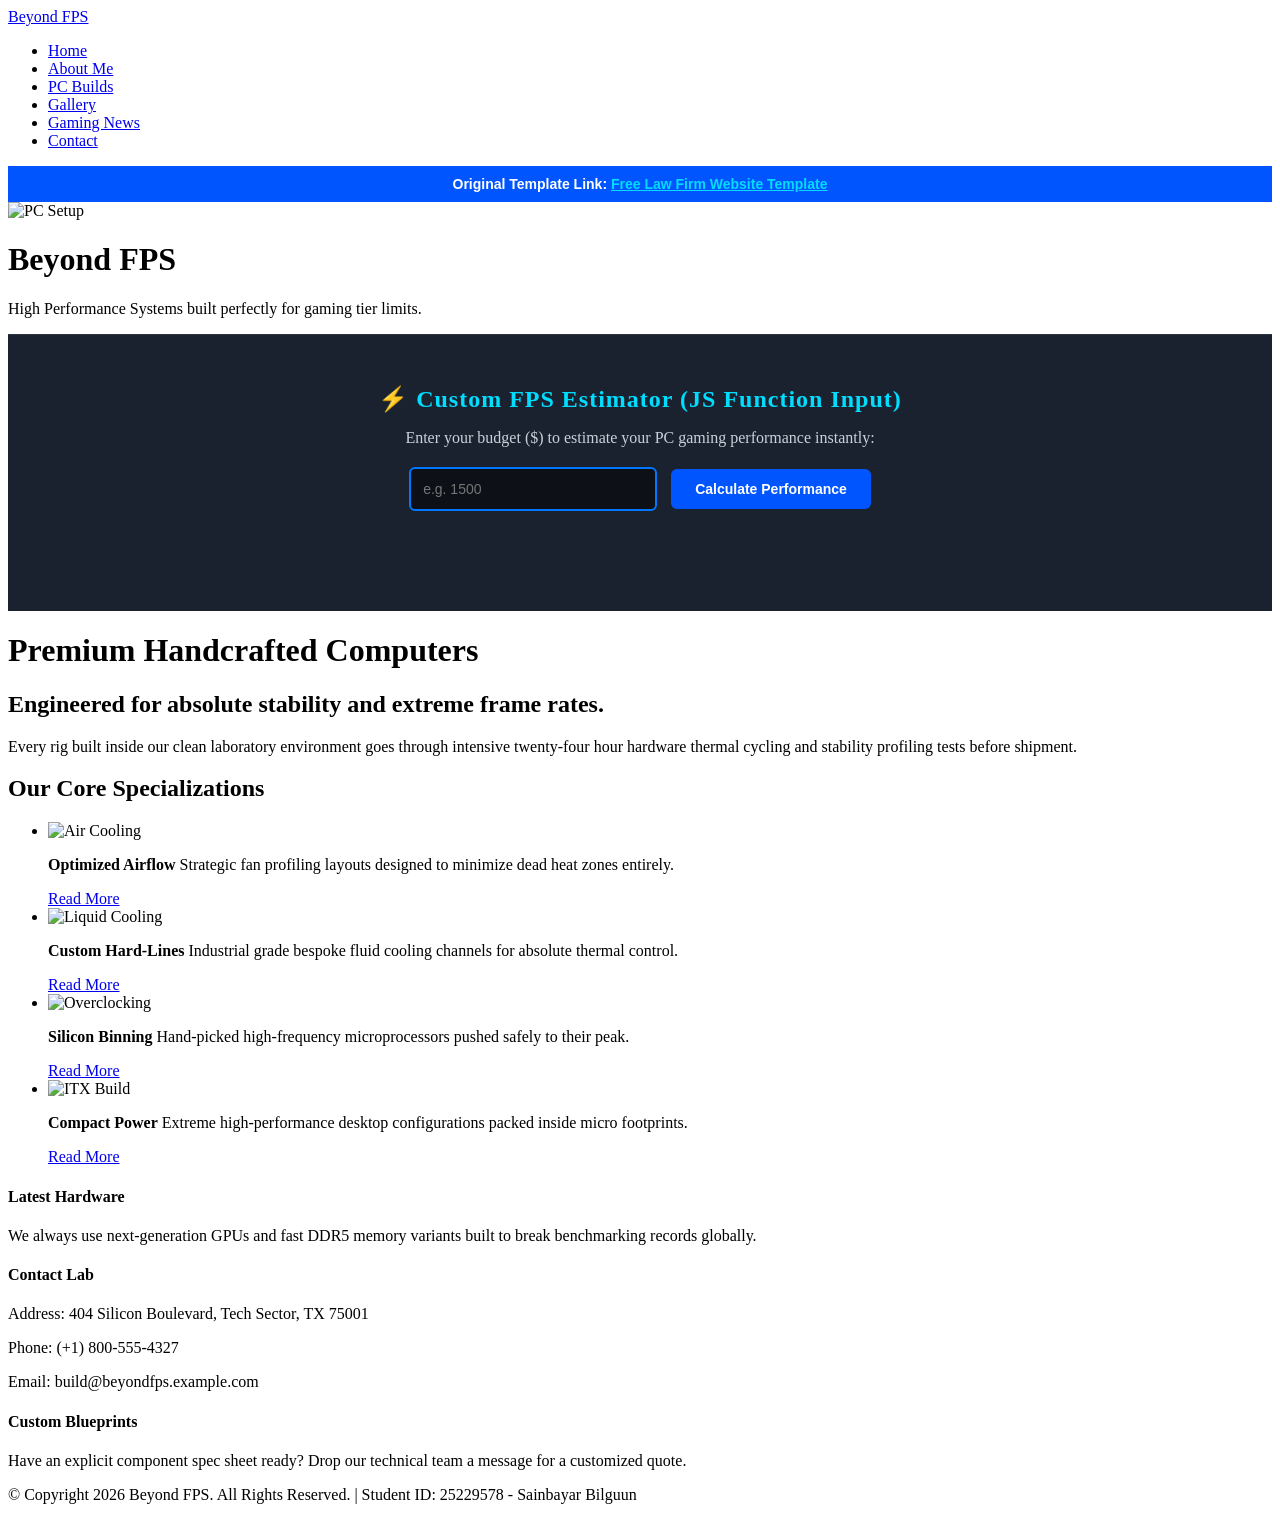
==== index.html @ d419c94a "Add files via upload" ====
<!doctype html>
<html>
  <head>
    <meta charset="UTF-8" />
    <title>Beyond FPS | Custom PC Lab</title>
    <link rel="stylesheet" href="css/style.css" type="text/css" />
  </head>
  <body>
    <div id="header">
      <div class="clearfix">
        <div class="logo">
          <a href="index.html">Beyond FPS</a>
        </div>
        <ul class="navigation">
          <li class="active"><a href="index.html">Home</a></li>
          <li><a href="about.html">About Me</a></li>
          <li><a href="practices.html">PC Builds</a></li>
          <li><a href="lawyers.html">Gallery</a></li>
          <li><a href="news.html">Gaming News</a></li>
          <li><a href="contact.html">Contact</a></li>
        </ul>
      </div>
    </div>

    <div style="background: #0055ff; text-align: center; padding: 10px 0">
      <p
        style="
          margin: 0;
          font-family: Arial, sans-serif;
          font-size: 14px;
          color: #fff;
          font-weight: bold;
        "
      >
        Original Template Link:
        <a
          href="https://freewebsitetemplates.com/preview/lawfirm/index.html"
          target="_blank"
          style="color: #00ddff; text-decoration: underline"
          >Free Law Firm Website Template</a
        >
      </p>
    </div>

    <div id="contents">
      <div id="adbox">
        <div class="clearfix">
          <img
            src="https://images.unsplash.com/photo-1591488320449-011701bb6704?w=596&auto=format&fit=crop"
            alt="PC Setup"
            height="382"
            width="596"
          />
          <div class="detail">
            <h1>Beyond FPS</h1>
            <p>
              High Performance Systems built perfectly for gaming tier limits.
            </p>
          </div>
        </div>
      </div>

      <div
        class="highlight"
        style="
          padding: 30px 0;
          border-top: 1px solid #30363d;
          background-color: #1a2230;
        "
      >
        <div
          class="clearfix"
          style="width: 940px; margin: 0 auto; text-align: center"
        >
          <h2 style="color: #00ddff; margin-bottom: 15px; letter-spacing: 1px">
            ⚡ Custom FPS Estimator (JS Function Input)
          </h2>
          <p style="color: #c9d1d9">
            Enter your budget ($) to estimate your PC gaming performance
            instantly:
          </p>

          <div style="margin: 20px 0">
            <input
              type="number"
              id="budgetInput"
              placeholder="e.g. 1500"
              style="
                padding: 12px;
                width: 220px;
                background: #0d1117;
                color: #fff;
                border: 2px solid #0077ff;
                border-radius: 6px;
                font-size: 14px;
                outline: none;
              "
            />
            <button
              onclick="calculateFPS()"
              style="
                padding: 12px 24px;
                background: #0055ff;
                color: white;
                border: none;
                border-radius: 6px;
                cursor: pointer;
                font-weight: bold;
                font-size: 14px;
                margin-left: 10px;
                transition: 0.3s;
              "
            >
              Calculate Performance
            </button>
          </div>

          <h3
            id="fpsResult"
            style="
              color: #00ddff;
              min-height: 30px;
              font-family: Arial, sans-serif;
              font-size: 20px;
              font-weight: bold;
            "
          ></h3>
        </div>
      </div>

      <div class="highlight">
        <div class="clearfix">
          <h1>Premium Handcrafted Computers</h1>
          <h2>Engineered for absolute stability and extreme frame rates.</h2>
          <p>
            Every rig built inside our clean laboratory environment goes through
            intensive twenty-four hour hardware thermal cycling and stability
            profiling tests before shipment.
          </p>
        </div>
      </div>

      <div class="featured">
        <h2>Our Core Specializations</h2>
        <ul class="clearfix">
          <li>
            <div class="frame1">
              <div class="box">
                <img
                  src="https://images.unsplash.com/photo-1542751371-adc38448a05e?w=187&auto=format&fit=crop"
                  alt="Air Cooling"
                  height="133"
                  width="187"
                />
              </div>
            </div>
            <p>
              <b>Optimized Airflow</b> Strategic fan profiling layouts designed
              to minimize dead heat zones entirely.
            </p>
            <a href="practices.html" class="more">Read More</a>
          </li>
          <li>
            <div class="frame1">
              <div class="box">
                <img
                  src="https://images.unsplash.com/photo-1600861195091-690c92f1d2cc?w=187&auto=format&fit=crop"
                  alt="Liquid Cooling"
                  height="133"
                  width="187"
                />
              </div>
            </div>
            <p>
              <b>Custom Hard-Lines</b> Industrial grade bespoke fluid cooling
              channels for absolute thermal control.
            </p>
            <a href="practices.html" class="more">Read More</a>
          </li>
          <li>
            <div class="frame1">
              <div class="box">
                <img
                  src="https://images.unsplash.com/photo-1587202372775-e229f172b9d7?w=187&auto=format&fit=crop"
                  alt="Overclocking"
                  height="133"
                  width="187"
                />
              </div>
            </div>
            <p>
              <b>Silicon Binning</b> Hand-picked high-frequency microprocessors
              pushed safely to their peak.
            </p>
            <a href="practices.html" class="more">Read More</a>
          </li>
          <li>
            <div class="frame1">
              <div class="box">
                <img
                  src="https://images.unsplash.com/photo-1555680202-c86f0e12f086?w=187&auto=format&fit=crop"
                  alt="ITX Build"
                  height="133"
                  width="187"
                />
              </div>
            </div>
            <p>
              <b>Compact Power</b> Extreme high-performance desktop
              configurations packed inside micro footprints.
            </p>
            <a href="practices.html" class="more">Read More</a>
          </li>
        </ul>
      </div>
    </div>
    <div id="footer">
      <div class="clearfix">
        <div class="section">
          <h4>Latest Hardware</h4>
          <p>
            We always use next-generation GPUs and fast DDR5 memory variants
            built to break benchmarking records globally.
          </p>
        </div>
        <div class="section contact">
          <h4>Contact Lab</h4>
          <p>
            <span>Address:</span> 404 Silicon Boulevard, Tech Sector, TX 75001
          </p>
          <p><span>Phone:</span> (+1) 800-555-4327</p>
          <p><span>Email:</span> build@beyondfps.example.com</p>
        </div>
        <div class="section">
          <h4>Custom Blueprints</h4>
          <p>
            Have an explicit component spec sheet ready? Drop our technical team
            a message for a customized quote.
          </p>
        </div>
      </div>
      <div id="footnote">
        <div class="clearfix">
          <p>
            © Copyright 2026 Beyond FPS. All Rights Reserved. | Student ID:
            25229578 - Sainbayar Bilguun
          </p>
        </div>
      </div>
    </div>

    <script type="text/javascript">
      window.onload = function () {
        alert(
          "Welcome to Beyond FPS - Custom PC Lab! Project by Sainbayar Bilguun.",
        );
      };

      function calculateFPS() {
        var budget = document.getElementById("budgetInput").value;
        var resultDisplay = document.getElementById("fpsResult");

        if (budget === "" || budget <= 0) {
          resultDisplay.innerHTML = "Please enter a valid budget amount!";
          resultDisplay.style.color = "#ff4444";
          return;
        }

        var estimatedFPS = Math.floor(budget * 0.18);
        if (estimatedFPS > 400) estimatedFPS = 400;

        resultDisplay.innerHTML =
          "🎯 Estimated Performance: Around " +
          estimatedFPS +
          " FPS in Ultra settings!";
        resultDisplay.style.color = "#00ddff";
      }
    </script>
  </body>
</html>
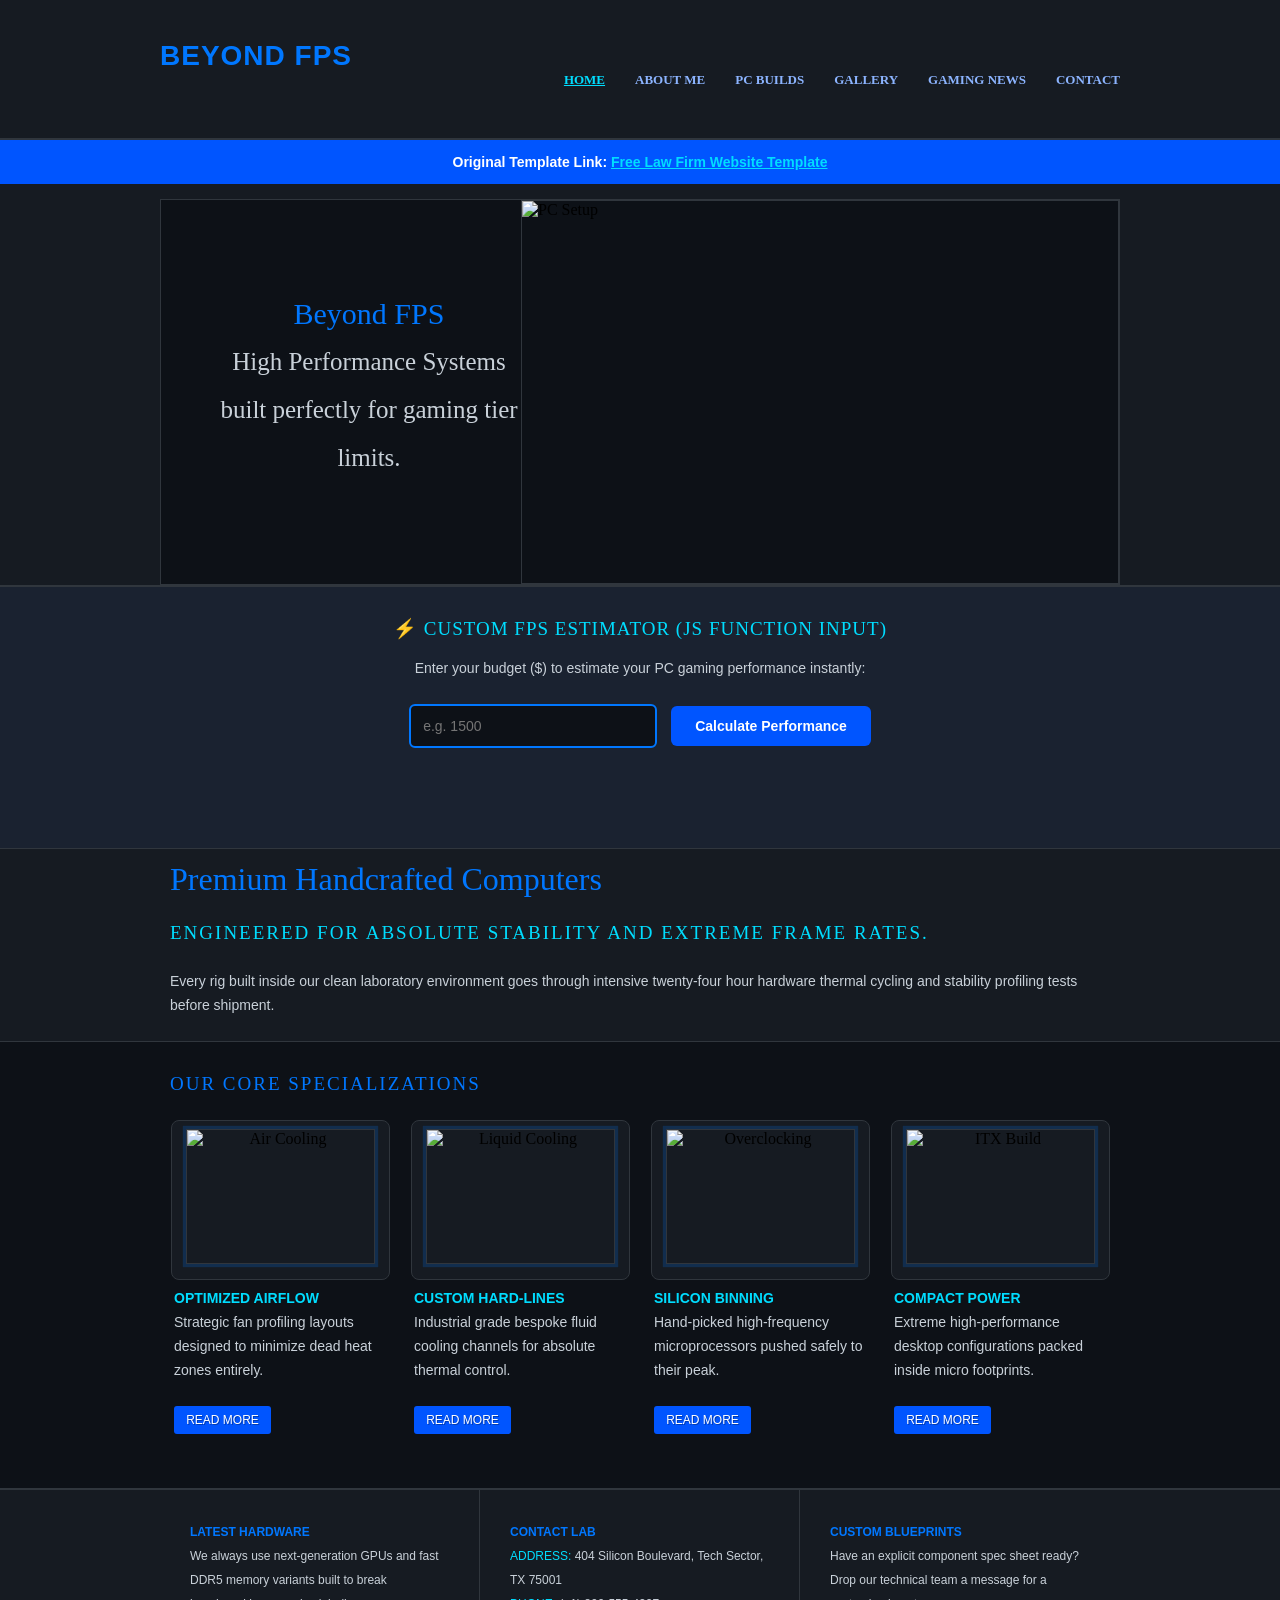
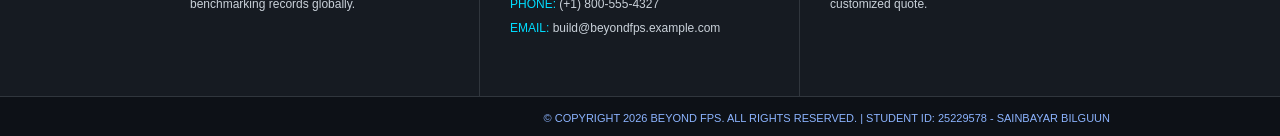
==== commit 6fb9c552: "Update index.html" ====
--- a/index.html
+++ b/index.html
@@ -3,7 +3,7 @@
   <head>
     <meta charset="UTF-8" />
     <title>Beyond FPS | Custom PC Lab</title>
-    <link rel="stylesheet" href="css/style.css" type="text/css" />
+    <link rel="stylesheet" href="style.css">
   </head>
   <body>
     <div id="header">
--- a/style.css
+++ b/style.css
@@ -0,0 +1,552 @@
+/* Website template by freewebsitetemplates.com */
+body {
+	background-color: #0d1117; /* Deep Black background */
+	min-width: 960px;
+	margin: 0;
+}
+img {
+	display: block;
+	border: 0;
+}
+/** box-shadow **/
+.box {
+	background-color: #161b22;
+	display: inline-block;
+	-moz-box-shadow: 0 0 1px 3px rgba(0, 119, 255, 0.2);
+	-webkit-box-shadow: 0 0 1px 3px rgba(0, 119, 255, 0.2);
+	box-shadow: 0 0 1px 3px rgba(0, 119, 255, 0.2);
+	zoom: 1;
+}
+.box > img {
+	display: block;
+	position: relative; 
+}
+.clearfix {
+	width: 960px;
+	margin: 0 auto;
+}
+.clearfix:after {
+	clear:both;
+	content:"";
+	display:block;
+	line-height:0;
+	height:1%;
+	visibility:hidden;
+}
+/*------------ Sprites ------------*/
+.more, .subscribe, input[type='submit'] {
+	background: #0055ff; /* Sleek Blue Buttons */
+	border-radius: 3px;
+}
+.home, .phone, .mail, .fax {
+	padding-left: 24px;
+	color: #8cb4ff;
+}
+.frame1, .frame2, .frame3, .frame4, .frame5, .news > li {
+	border: 1px solid #30363d;
+	background: #161b22;
+	border-radius: 8px;
+}
+.more, .subscribe, input[type='submit'] {
+	color: #fff;
+	display: inline-block;
+	font: 12px/28px Arial, Helvetica, sans-serif;
+	height: 28px;
+	width: 97px;
+	text-align: center;
+	text-decoration: none;
+	text-shadow: 1px 1px rgba(0, 0, 0, 0.3);
+	text-transform: uppercase;
+}
+.more:hover {
+	background: #00ddff;
+	color: #000;
+}
+.subscribe, input[type='submit'] {
+	height: 38px;
+	line-height: 38px;
+	width: 212px;
+	background: #0055ff;
+}
+.subscribe:hover, input[type='submit']:hover {
+	background: #00ddff;
+}
+.frame1 {
+	height: 150px;
+	width: 203px;
+	margin: 0 auto 6px;
+	padding: 8px 7px 0;
+	text-align: center;
+}
+.frame2 {
+	height: 316px;
+	width: 924px;
+	margin: 0 auto 18px;
+	padding: 6px 7px 0;
+	text-align: center;
+}
+.frame3 {
+	height: 221px;
+	width: 586px;
+	margin: 0 auto 6px;
+	padding: 7px 7px 0;
+	text-align: center;
+}
+.frame4 {
+	height: 108px;
+	width: 93px;
+	padding: 7px 7px 0;
+	text-align: center;
+}
+.frame5 {
+	height: 220px;
+	width: 268px;
+	padding: 7px 6px 0;
+	text-align: center;
+}
+/*------------ HEADER ------------*/
+#header {
+	background: #161b22;
+	padding: 40px 0 46px;
+	border-bottom: 2px solid #30363d;
+}
+/** logo **/
+.logo {
+	float: left;
+	display: inline-block;
+}
+.logo a {
+	font-family: "Arial Black", Gadget, sans-serif;
+	font-size: 28px;
+	color: #0077ff !important;
+	text-decoration: none !important;
+	font-weight: bold;
+	text-transform: uppercase;
+	letter-spacing: 1px;
+}
+/** navigation **/
+.navigation {
+	float: right;
+	list-style: none;
+	margin: 28px 0 0;
+	padding: 0;
+}
+.navigation li {
+	float: left;
+	margin-left: 30px;
+	position: relative;
+}
+.navigation li > a {
+	color: #8cb4ff;
+	font: bold 13px/24px Times, "Times New Roman", serif;
+	text-decoration: none;
+	text-transform: uppercase;
+}
+.navigation li.active > a, .navigation li > a:hover {
+	color: #00ddff;
+	text-decoration: underline;
+}
+/*------------ CONTENTS ------------*/
+#contents {
+	padding-bottom: 24px;
+}
+#contents > div.clearfix:first-child {
+	width: 940px;
+	padding: 30px 10px 0;
+}
+#contents img {
+	border: 1px solid #30363d;
+}
+h1 {
+	color: #0077ff;
+	font: 29px/30px "Times New Roman", Times, serif;
+	margin: 0 0 12px;
+	text-transform: uppercase;
+}
+h2 {
+	color: #00ddff;
+	font: 19px/24px "Times New Roman", Times, serif;
+	letter-spacing: 2px;
+	margin: 0;
+	text-transform: uppercase;
+}
+p {
+	color: #c9d1d9;
+	font: 14px/24px Arial, Helvetica, sans-serif;
+	margin: 0 0 24px;
+}
+p a {
+	color: #00ddff;
+}
+p a:hover {
+	color: #fff;
+}
+/** Adbox **/
+#adbox {
+	background: #161b22;
+	border-bottom: 1px solid #30363d;
+	padding-top: 15px;
+}
+#adbox > div {
+	background-color: #0d1117;
+	width: 958px;
+	border: 1px solid #30363d;
+	margin: 0 auto;
+	position: relative;
+}
+#adbox > div img {
+	float: right;
+}
+#adbox .detail {
+	font-family: Times, "Times New Roman", serif;
+	height: 185px;
+	line-height: 48px;
+	width: 308px;
+	text-align: center;
+	position: absolute;
+	left: 54px;
+	top: 90px;
+}
+#adbox .detail h1 {
+	color: #0077ff;
+	font-size: 30px;
+	font-weight: normal;
+	line-height: 48px;
+	margin: 0;
+	text-transform: none;
+}
+#adbox .detail p {
+	color: #c9d1d9;
+	font: 25px/48px "Times New Roman", Times, serif;
+	margin: 0;
+}
+.highlight {
+	background: #161b22;
+	border-bottom: 1px solid #30363d;
+}
+.highlight .clearfix {
+	width: 940px;
+}
+.highlight h1 {
+	font-size: 32px;
+	line-height: 36px;
+	padding: 12px 0 12px;
+	text-transform: none;
+}
+.highlight h2 {
+	color: #00ddff;
+	margin-bottom: 24px;
+}
+.testimonial, .main, .sidebar > div h2, .sidebar ul li, .main > .section {
+	border-left: 1px solid #30363d;
+}
+.testimonial {
+	float: right;
+	width: 260px;
+	margin-left: 20px;
+	padding: 24px 20px;
+	background: #161b22;
+}
+.testimonial > span {
+	color: #8cb4ff;
+	display: block;
+	font: 14px/24px Arial, Helvetica, sans-serif;
+	text-align: right;
+}
+.featured {
+	padding: 30px 0;
+}
+.featured > h2 {
+	color: #0077ff;
+	width: 940px;
+	margin: 0 auto 24px;
+	padding: 0 10px;
+}
+.featured ul {
+	list-style: none;
+	padding: 0;
+}
+.featured li {
+	float: left;
+	width: 220px;
+	margin: 0 10px;
+}
+.featured li p {
+	padding-left: 4px;
+}
+.featured li p b {
+	display: block;
+	text-transform: uppercase;
+	color: #00ddff;
+}
+.featured li .more {
+	margin-left: 4px;
+}
+.main {
+	float: left;
+	min-height: 500px;
+	width: 600px;
+	padding: 0 0 0 32px;
+}
+.main h1 {
+	margin-bottom: 18px;
+}
+.main h2 {
+	margin-bottom: 12px;
+}
+.main h1 + h2 {
+	margin: 0;
+}
+.main h1 + div.frame3 {
+	margin-top: 36px;
+}
+.main > .section {
+	width: 600px;
+	margin-bottom: 16px;
+	margin-left: -28px;
+	padding-left: 30px;
+}
+.main > .last-child, .sidebar ul li.last-child {
+	background: none;
+}
+.main > .section ul {
+	list-style: none;
+	margin: 0;
+	padding: 0;
+}
+.main > .section ul li {
+	display: inline-block;
+	margin: 0 0 24px;
+}
+.main > .section ul li .frame4 {
+	float: left;
+	margin-bottom: 1px;
+	margin-right: 20px;
+}
+.main > .section ul li p {
+	margin: 6px 0 0;
+}
+.main > .section ul li p b {
+	display: block;
+	text-transform: uppercase;
+	color: #00ddff;
+}
+.practices {
+	list-style: none;
+	display: inline-block;
+	width: 640px;
+	margin: 0 0 0 -20px;
+	padding: 0;
+}
+.practices li {
+	float: left;
+	margin: 0 20px 36px;
+	position: relative;
+}
+.practices li a {
+	text-decoration: none;
+}
+.practices li a span {
+	background-color: #0055ff;
+	color: #fff;
+	display: block;
+	font: 19px/46px "Times New Roman", Times, serif;
+	height: 46px;
+	width: 265px;
+	text-transform: uppercase;
+	position: absolute;
+	bottom: 21px;
+	left: 8px;
+	text-align: center;
+}
+.practices li a:hover span {
+	background-color: #00ddff;
+	color: #000;
+}
+.sidebar {
+	float: left;
+	width: 290px;
+	padding-right: 18px;
+}
+.sidebar > div {
+	margin: 0 0 30px;
+}
+.sidebar > div h2 {
+	margin: 0 0 6px;
+	padding-bottom: 18px;
+	border-bottom: 1px solid #30363d;
+}
+.sidebar > div:first-child h2 {
+	margin-bottom: 0;
+	margin-top: 6px;
+}
+.sidebar > div p {
+	margin: 0;
+	padding-bottom: 24px;
+	padding-right: 30px;
+}
+.sidebar > div p span {
+	display: block;
+	text-align: right;
+	color: #00ddff;
+}
+.sidebar ul {
+	list-style: none;
+	margin: 0;
+	padding: 0;
+}
+.sidebar ul li {
+	display: inline-block;
+	min-height: 36px;
+	width: 280px;
+	padding: 6px 0 10px 10px;
+	border-bottom: 1px solid #30363d;
+}
+.sidebar ul li > a span.box {
+	float: left;
+	margin-right: 20px;
+}
+.sidebar ul li a {
+	color: #8cb4ff;
+	font: 13px/24px Arial, Helvetica, sans-serif;
+	text-decoration: none;
+}
+.sidebar ul li a:hover {
+	color: #00ddff;
+}
+.sidebar ul li img.box {
+	float: left;
+	margin: 4px 20px 12px 0;
+}
+.sidebar .contact li {
+	background: none;
+	padding-left: 0;
+}
+.sidebar .contact li p {
+	padding: 0  0 0 30px;
+}
+.sidebar .contact li p em {
+	display: block;
+	font-size: 19px;
+	font-style: normal;
+	color: #0077ff;
+}
+.news {
+	list-style: none;
+	margin: 0;
+	padding: 0;
+}
+.news > li {
+	display: inline-block;
+	height: 269px;
+	width: 578px;
+	margin-bottom: 12px;
+	padding: 6px 22px 0 6px;
+}
+.news > li .box {
+	float: left;
+	margin-right: 20px;
+}
+.news > li p.info, .details p.info {
+	font-size: 11px;
+	margin: 0;
+	padding-top: 24px;
+}
+.author {
+	color: #00ddff;
+}
+.news > li h2, .details h2 {
+	color: #0077ff;
+	letter-spacing: 0;
+	margin-bottom: 24px;
+}
+.news > li .more {
+	float: right;
+}
+.images {
+	float: left;
+	width: 210px;
+	margin-right: 20px;
+	padding-right: 10px;
+}
+#contents .images img.box {
+	border: 5px solid #161b22;
+}
+.details {
+	float: left;
+	width: 360px;
+}
+.details p.info {
+	padding-top: 0;
+}
+.message label {
+	color: #c9d1d9;
+	display: block;
+	font: 13px/24px Arial, Helvetica, sans-serif;
+}
+.message input[type='text'], .message textarea {
+	background: #161b22;
+	border: 1px solid #30363d;
+	color: #fff;
+}
+.message input[type='text'] {
+	height: 24px;
+	width: 590px;
+	margin: 0 0 18px;
+	padding: 0 4px;
+}
+.message textarea {
+	height: 110px;
+	width: 590px;
+	margin: 0 0 18px;
+	padding: 0 4px;
+	overflow: auto;
+	resize: none;
+}
+.message input[type='submit'] {
+	cursor: pointer;
+	border: none;
+}
+/*------------ FOOTER ------------*/
+#footer {
+	background: #161b22;
+	border-top: 2px solid #30363d;
+}
+#footer .section {
+	float: left;
+	min-height: 146px;
+	width: 259px;
+	border-left: 1px solid #30363d;
+	padding: 30px;
+}
+#footer .section h4 {
+	color: #0077ff;
+	font: bold 12px/24px Arial, Helvetica, sans-serif;
+	margin: 0;
+	text-transform: uppercase;
+}
+#footer .section p {
+	font-size: 12px;
+	margin: 0;
+	color: #c9d1d9;
+}
+#footer .section:first-child {
+	border: 0;
+}
+#footer .contact p span {
+	text-transform: uppercase;
+	color: #00ddff;
+}
+#footnote {
+	background: #0d1117;
+	border-top: 1px solid #30363d;
+	padding: 6px 0 3px;
+}
+#footnote p {
+	color: #8cb4ff;
+	font: 11px/30px Arial, Helvetica, sans-serif;
+	margin: 0;
+	padding-right: 10px;
+	text-align: right;
+	text-transform: uppercase;
+}
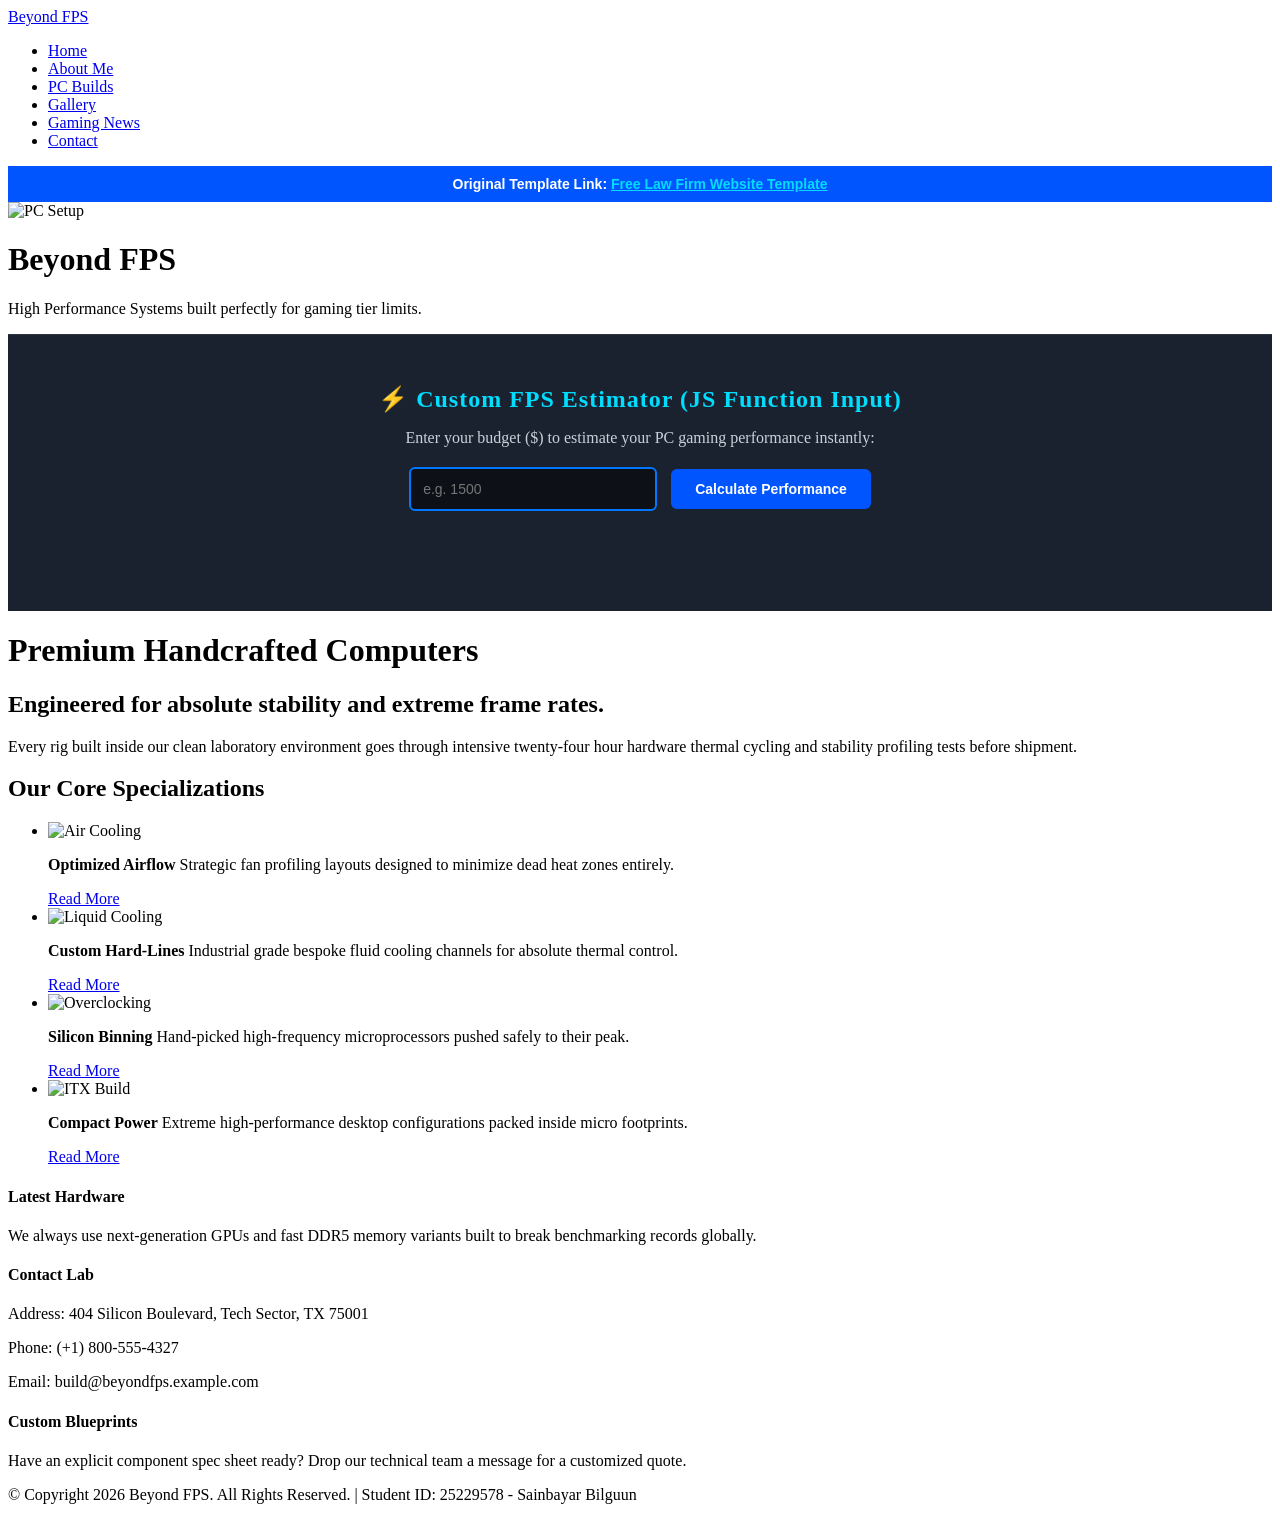
==== commit b2beb4dc: "Update index.html" ====
--- a/index.html
+++ b/index.html
@@ -3,7 +3,7 @@
   <head>
     <meta charset="UTF-8" />
     <title>Beyond FPS | Custom PC Lab</title>
-    <link rel="stylesheet" href="style.css">
+    <link rel="stylesheet" href="css/style.css" type="text/css" />
   </head>
   <body>
     <div id="header">
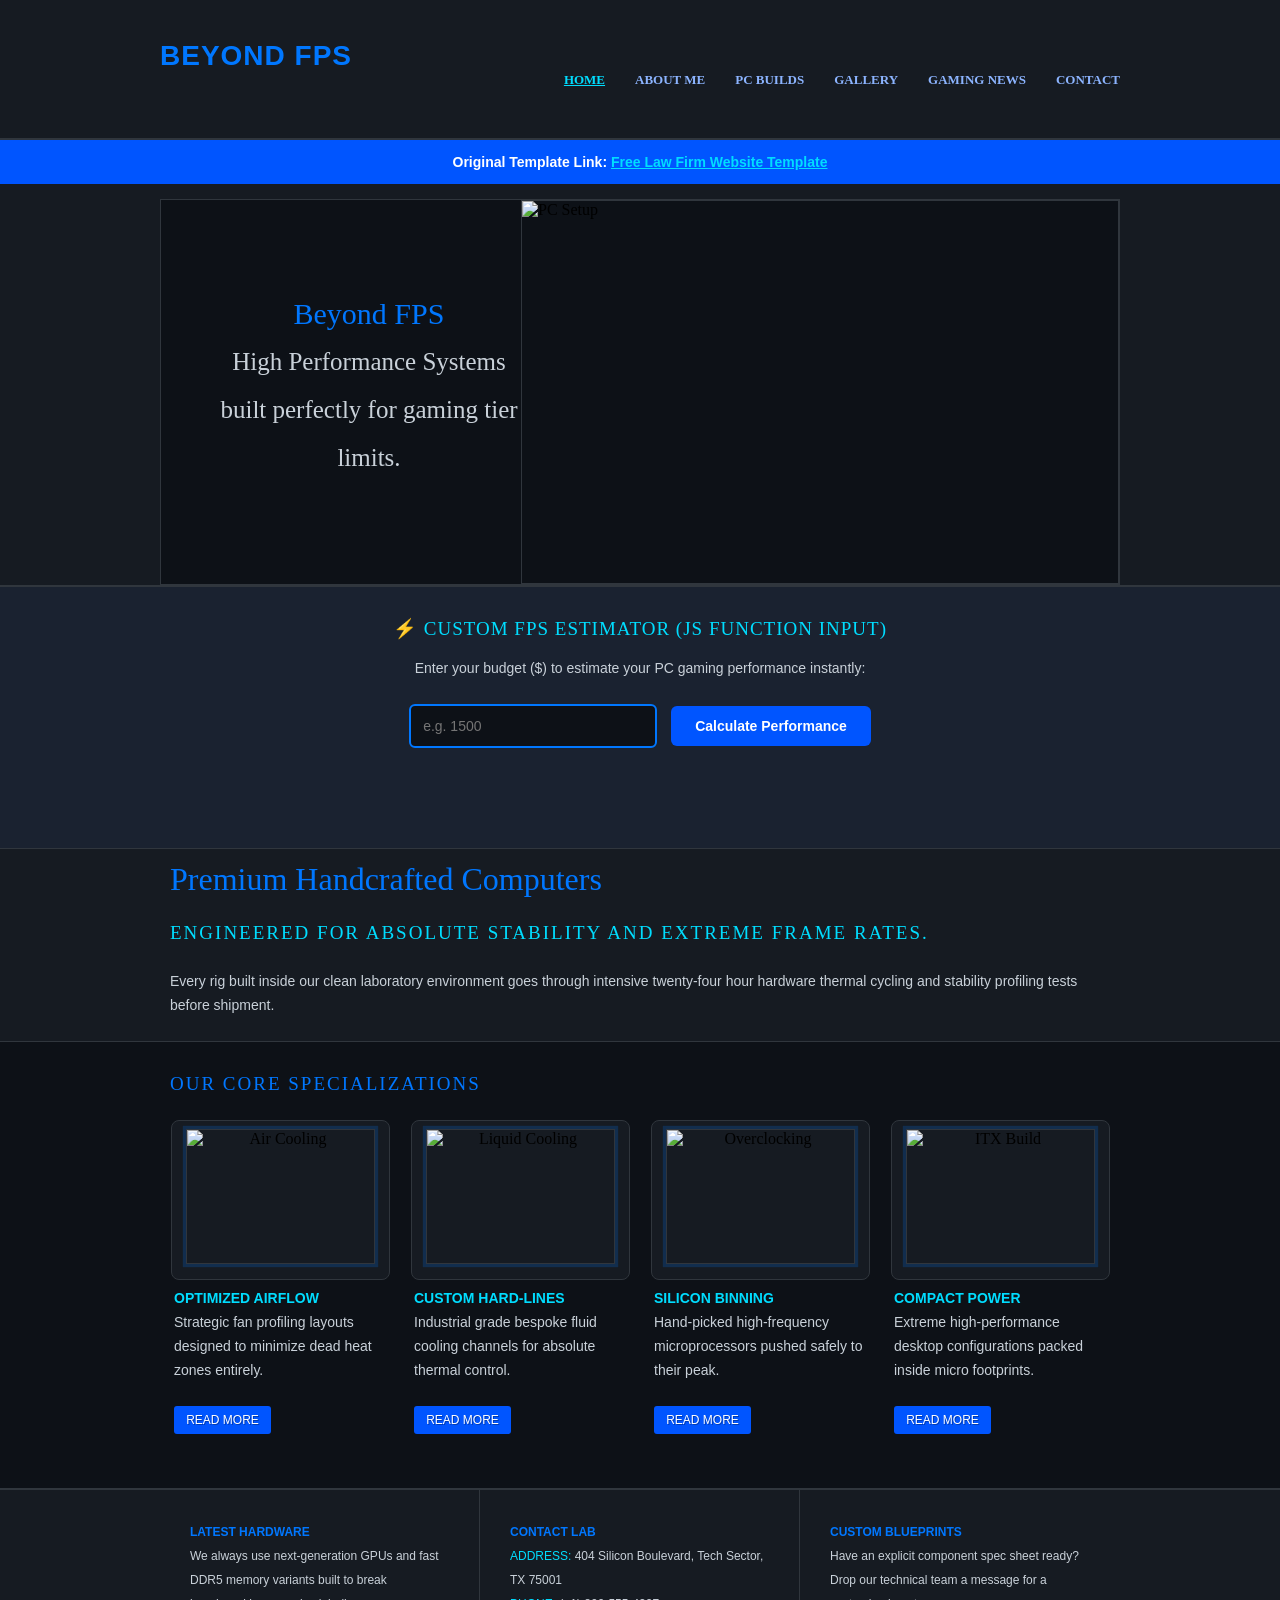
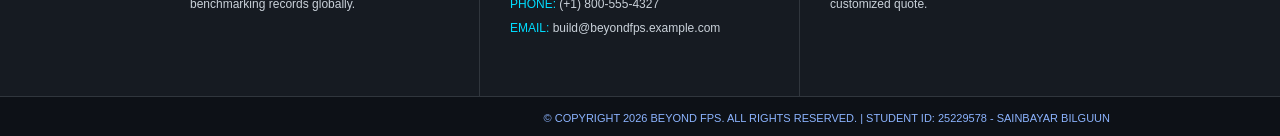
==== commit d5fbd61b: "Update index.html" ====
--- a/index.html
+++ b/index.html
@@ -3,7 +3,7 @@
   <head>
     <meta charset="UTF-8" />
     <title>Beyond FPS | Custom PC Lab</title>
-    <link rel="stylesheet" href="css/style.css" type="text/css" />
+    <link rel="stylesheet" href="style.css" type="text/css" />
   </head>
   <body>
     <div id="header">
--- a/style.css
+++ b/style.css
@@ -0,0 +1,552 @@
+/* Website template by freewebsitetemplates.com */
+body {
+	background-color: #0d1117; /* Deep Black background */
+	min-width: 960px;
+	margin: 0;
+}
+img {
+	display: block;
+	border: 0;
+}
+/** box-shadow **/
+.box {
+	background-color: #161b22;
+	display: inline-block;
+	-moz-box-shadow: 0 0 1px 3px rgba(0, 119, 255, 0.2);
+	-webkit-box-shadow: 0 0 1px 3px rgba(0, 119, 255, 0.2);
+	box-shadow: 0 0 1px 3px rgba(0, 119, 255, 0.2);
+	zoom: 1;
+}
+.box > img {
+	display: block;
+	position: relative; 
+}
+.clearfix {
+	width: 960px;
+	margin: 0 auto;
+}
+.clearfix:after {
+	clear:both;
+	content:"";
+	display:block;
+	line-height:0;
+	height:1%;
+	visibility:hidden;
+}
+/*------------ Sprites ------------*/
+.more, .subscribe, input[type='submit'] {
+	background: #0055ff; /* Sleek Blue Buttons */
+	border-radius: 3px;
+}
+.home, .phone, .mail, .fax {
+	padding-left: 24px;
+	color: #8cb4ff;
+}
+.frame1, .frame2, .frame3, .frame4, .frame5, .news > li {
+	border: 1px solid #30363d;
+	background: #161b22;
+	border-radius: 8px;
+}
+.more, .subscribe, input[type='submit'] {
+	color: #fff;
+	display: inline-block;
+	font: 12px/28px Arial, Helvetica, sans-serif;
+	height: 28px;
+	width: 97px;
+	text-align: center;
+	text-decoration: none;
+	text-shadow: 1px 1px rgba(0, 0, 0, 0.3);
+	text-transform: uppercase;
+}
+.more:hover {
+	background: #00ddff;
+	color: #000;
+}
+.subscribe, input[type='submit'] {
+	height: 38px;
+	line-height: 38px;
+	width: 212px;
+	background: #0055ff;
+}
+.subscribe:hover, input[type='submit']:hover {
+	background: #00ddff;
+}
+.frame1 {
+	height: 150px;
+	width: 203px;
+	margin: 0 auto 6px;
+	padding: 8px 7px 0;
+	text-align: center;
+}
+.frame2 {
+	height: 316px;
+	width: 924px;
+	margin: 0 auto 18px;
+	padding: 6px 7px 0;
+	text-align: center;
+}
+.frame3 {
+	height: 221px;
+	width: 586px;
+	margin: 0 auto 6px;
+	padding: 7px 7px 0;
+	text-align: center;
+}
+.frame4 {
+	height: 108px;
+	width: 93px;
+	padding: 7px 7px 0;
+	text-align: center;
+}
+.frame5 {
+	height: 220px;
+	width: 268px;
+	padding: 7px 6px 0;
+	text-align: center;
+}
+/*------------ HEADER ------------*/
+#header {
+	background: #161b22;
+	padding: 40px 0 46px;
+	border-bottom: 2px solid #30363d;
+}
+/** logo **/
+.logo {
+	float: left;
+	display: inline-block;
+}
+.logo a {
+	font-family: "Arial Black", Gadget, sans-serif;
+	font-size: 28px;
+	color: #0077ff !important;
+	text-decoration: none !important;
+	font-weight: bold;
+	text-transform: uppercase;
+	letter-spacing: 1px;
+}
+/** navigation **/
+.navigation {
+	float: right;
+	list-style: none;
+	margin: 28px 0 0;
+	padding: 0;
+}
+.navigation li {
+	float: left;
+	margin-left: 30px;
+	position: relative;
+}
+.navigation li > a {
+	color: #8cb4ff;
+	font: bold 13px/24px Times, "Times New Roman", serif;
+	text-decoration: none;
+	text-transform: uppercase;
+}
+.navigation li.active > a, .navigation li > a:hover {
+	color: #00ddff;
+	text-decoration: underline;
+}
+/*------------ CONTENTS ------------*/
+#contents {
+	padding-bottom: 24px;
+}
+#contents > div.clearfix:first-child {
+	width: 940px;
+	padding: 30px 10px 0;
+}
+#contents img {
+	border: 1px solid #30363d;
+}
+h1 {
+	color: #0077ff;
+	font: 29px/30px "Times New Roman", Times, serif;
+	margin: 0 0 12px;
+	text-transform: uppercase;
+}
+h2 {
+	color: #00ddff;
+	font: 19px/24px "Times New Roman", Times, serif;
+	letter-spacing: 2px;
+	margin: 0;
+	text-transform: uppercase;
+}
+p {
+	color: #c9d1d9;
+	font: 14px/24px Arial, Helvetica, sans-serif;
+	margin: 0 0 24px;
+}
+p a {
+	color: #00ddff;
+}
+p a:hover {
+	color: #fff;
+}
+/** Adbox **/
+#adbox {
+	background: #161b22;
+	border-bottom: 1px solid #30363d;
+	padding-top: 15px;
+}
+#adbox > div {
+	background-color: #0d1117;
+	width: 958px;
+	border: 1px solid #30363d;
+	margin: 0 auto;
+	position: relative;
+}
+#adbox > div img {
+	float: right;
+}
+#adbox .detail {
+	font-family: Times, "Times New Roman", serif;
+	height: 185px;
+	line-height: 48px;
+	width: 308px;
+	text-align: center;
+	position: absolute;
+	left: 54px;
+	top: 90px;
+}
+#adbox .detail h1 {
+	color: #0077ff;
+	font-size: 30px;
+	font-weight: normal;
+	line-height: 48px;
+	margin: 0;
+	text-transform: none;
+}
+#adbox .detail p {
+	color: #c9d1d9;
+	font: 25px/48px "Times New Roman", Times, serif;
+	margin: 0;
+}
+.highlight {
+	background: #161b22;
+	border-bottom: 1px solid #30363d;
+}
+.highlight .clearfix {
+	width: 940px;
+}
+.highlight h1 {
+	font-size: 32px;
+	line-height: 36px;
+	padding: 12px 0 12px;
+	text-transform: none;
+}
+.highlight h2 {
+	color: #00ddff;
+	margin-bottom: 24px;
+}
+.testimonial, .main, .sidebar > div h2, .sidebar ul li, .main > .section {
+	border-left: 1px solid #30363d;
+}
+.testimonial {
+	float: right;
+	width: 260px;
+	margin-left: 20px;
+	padding: 24px 20px;
+	background: #161b22;
+}
+.testimonial > span {
+	color: #8cb4ff;
+	display: block;
+	font: 14px/24px Arial, Helvetica, sans-serif;
+	text-align: right;
+}
+.featured {
+	padding: 30px 0;
+}
+.featured > h2 {
+	color: #0077ff;
+	width: 940px;
+	margin: 0 auto 24px;
+	padding: 0 10px;
+}
+.featured ul {
+	list-style: none;
+	padding: 0;
+}
+.featured li {
+	float: left;
+	width: 220px;
+	margin: 0 10px;
+}
+.featured li p {
+	padding-left: 4px;
+}
+.featured li p b {
+	display: block;
+	text-transform: uppercase;
+	color: #00ddff;
+}
+.featured li .more {
+	margin-left: 4px;
+}
+.main {
+	float: left;
+	min-height: 500px;
+	width: 600px;
+	padding: 0 0 0 32px;
+}
+.main h1 {
+	margin-bottom: 18px;
+}
+.main h2 {
+	margin-bottom: 12px;
+}
+.main h1 + h2 {
+	margin: 0;
+}
+.main h1 + div.frame3 {
+	margin-top: 36px;
+}
+.main > .section {
+	width: 600px;
+	margin-bottom: 16px;
+	margin-left: -28px;
+	padding-left: 30px;
+}
+.main > .last-child, .sidebar ul li.last-child {
+	background: none;
+}
+.main > .section ul {
+	list-style: none;
+	margin: 0;
+	padding: 0;
+}
+.main > .section ul li {
+	display: inline-block;
+	margin: 0 0 24px;
+}
+.main > .section ul li .frame4 {
+	float: left;
+	margin-bottom: 1px;
+	margin-right: 20px;
+}
+.main > .section ul li p {
+	margin: 6px 0 0;
+}
+.main > .section ul li p b {
+	display: block;
+	text-transform: uppercase;
+	color: #00ddff;
+}
+.practices {
+	list-style: none;
+	display: inline-block;
+	width: 640px;
+	margin: 0 0 0 -20px;
+	padding: 0;
+}
+.practices li {
+	float: left;
+	margin: 0 20px 36px;
+	position: relative;
+}
+.practices li a {
+	text-decoration: none;
+}
+.practices li a span {
+	background-color: #0055ff;
+	color: #fff;
+	display: block;
+	font: 19px/46px "Times New Roman", Times, serif;
+	height: 46px;
+	width: 265px;
+	text-transform: uppercase;
+	position: absolute;
+	bottom: 21px;
+	left: 8px;
+	text-align: center;
+}
+.practices li a:hover span {
+	background-color: #00ddff;
+	color: #000;
+}
+.sidebar {
+	float: left;
+	width: 290px;
+	padding-right: 18px;
+}
+.sidebar > div {
+	margin: 0 0 30px;
+}
+.sidebar > div h2 {
+	margin: 0 0 6px;
+	padding-bottom: 18px;
+	border-bottom: 1px solid #30363d;
+}
+.sidebar > div:first-child h2 {
+	margin-bottom: 0;
+	margin-top: 6px;
+}
+.sidebar > div p {
+	margin: 0;
+	padding-bottom: 24px;
+	padding-right: 30px;
+}
+.sidebar > div p span {
+	display: block;
+	text-align: right;
+	color: #00ddff;
+}
+.sidebar ul {
+	list-style: none;
+	margin: 0;
+	padding: 0;
+}
+.sidebar ul li {
+	display: inline-block;
+	min-height: 36px;
+	width: 280px;
+	padding: 6px 0 10px 10px;
+	border-bottom: 1px solid #30363d;
+}
+.sidebar ul li > a span.box {
+	float: left;
+	margin-right: 20px;
+}
+.sidebar ul li a {
+	color: #8cb4ff;
+	font: 13px/24px Arial, Helvetica, sans-serif;
+	text-decoration: none;
+}
+.sidebar ul li a:hover {
+	color: #00ddff;
+}
+.sidebar ul li img.box {
+	float: left;
+	margin: 4px 20px 12px 0;
+}
+.sidebar .contact li {
+	background: none;
+	padding-left: 0;
+}
+.sidebar .contact li p {
+	padding: 0  0 0 30px;
+}
+.sidebar .contact li p em {
+	display: block;
+	font-size: 19px;
+	font-style: normal;
+	color: #0077ff;
+}
+.news {
+	list-style: none;
+	margin: 0;
+	padding: 0;
+}
+.news > li {
+	display: inline-block;
+	height: 269px;
+	width: 578px;
+	margin-bottom: 12px;
+	padding: 6px 22px 0 6px;
+}
+.news > li .box {
+	float: left;
+	margin-right: 20px;
+}
+.news > li p.info, .details p.info {
+	font-size: 11px;
+	margin: 0;
+	padding-top: 24px;
+}
+.author {
+	color: #00ddff;
+}
+.news > li h2, .details h2 {
+	color: #0077ff;
+	letter-spacing: 0;
+	margin-bottom: 24px;
+}
+.news > li .more {
+	float: right;
+}
+.images {
+	float: left;
+	width: 210px;
+	margin-right: 20px;
+	padding-right: 10px;
+}
+#contents .images img.box {
+	border: 5px solid #161b22;
+}
+.details {
+	float: left;
+	width: 360px;
+}
+.details p.info {
+	padding-top: 0;
+}
+.message label {
+	color: #c9d1d9;
+	display: block;
+	font: 13px/24px Arial, Helvetica, sans-serif;
+}
+.message input[type='text'], .message textarea {
+	background: #161b22;
+	border: 1px solid #30363d;
+	color: #fff;
+}
+.message input[type='text'] {
+	height: 24px;
+	width: 590px;
+	margin: 0 0 18px;
+	padding: 0 4px;
+}
+.message textarea {
+	height: 110px;
+	width: 590px;
+	margin: 0 0 18px;
+	padding: 0 4px;
+	overflow: auto;
+	resize: none;
+}
+.message input[type='submit'] {
+	cursor: pointer;
+	border: none;
+}
+/*------------ FOOTER ------------*/
+#footer {
+	background: #161b22;
+	border-top: 2px solid #30363d;
+}
+#footer .section {
+	float: left;
+	min-height: 146px;
+	width: 259px;
+	border-left: 1px solid #30363d;
+	padding: 30px;
+}
+#footer .section h4 {
+	color: #0077ff;
+	font: bold 12px/24px Arial, Helvetica, sans-serif;
+	margin: 0;
+	text-transform: uppercase;
+}
+#footer .section p {
+	font-size: 12px;
+	margin: 0;
+	color: #c9d1d9;
+}
+#footer .section:first-child {
+	border: 0;
+}
+#footer .contact p span {
+	text-transform: uppercase;
+	color: #00ddff;
+}
+#footnote {
+	background: #0d1117;
+	border-top: 1px solid #30363d;
+	padding: 6px 0 3px;
+}
+#footnote p {
+	color: #8cb4ff;
+	font: 11px/30px Arial, Helvetica, sans-serif;
+	margin: 0;
+	padding-right: 10px;
+	text-align: right;
+	text-transform: uppercase;
+}
